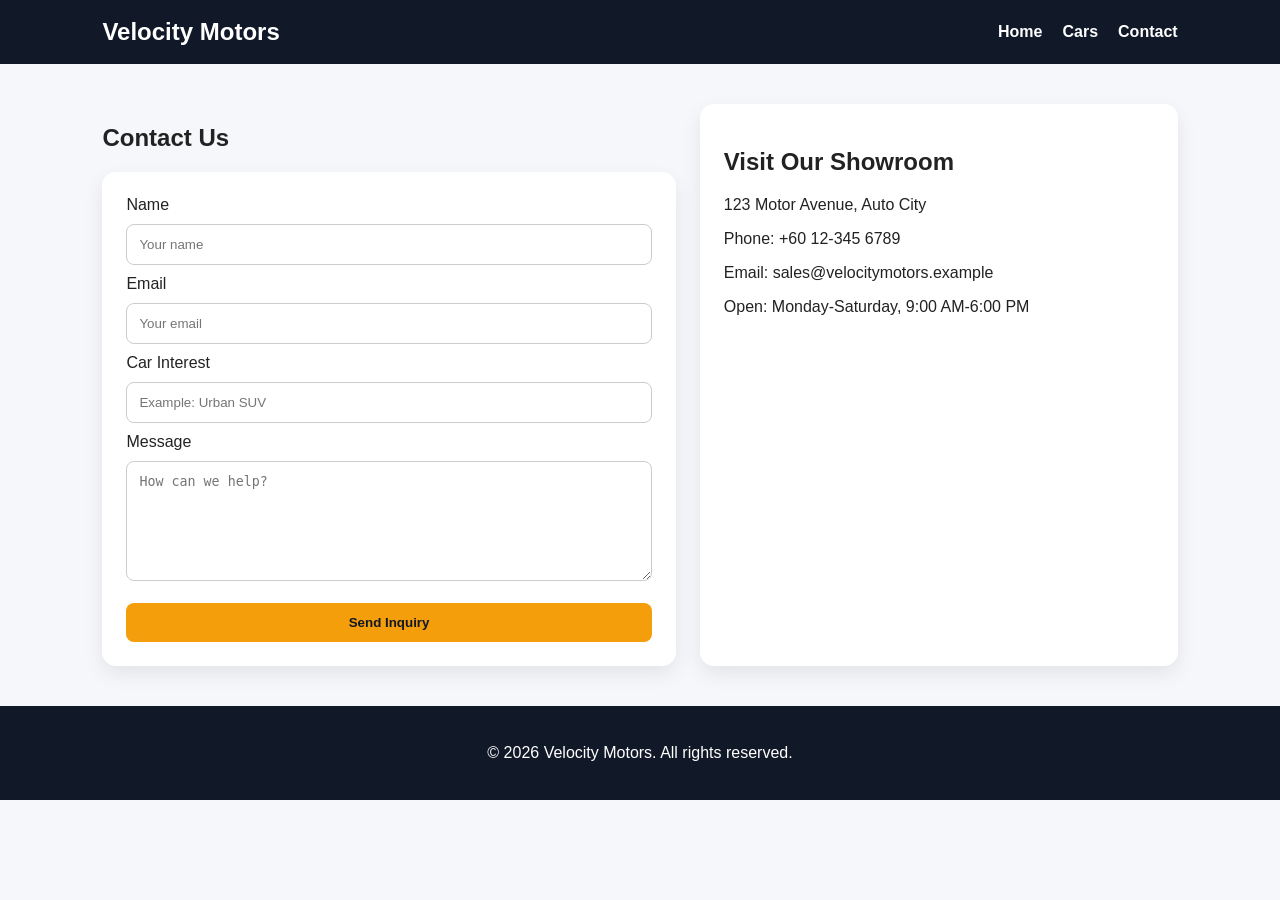
==== contact.html @ bf2d2f70 "First commit" ====
<!DOCTYPE html>
<html lang="en">
<head><meta charset="UTF-8"><meta name="viewport" content="width=device-width, initial-scale=1.0"><title>Velocity Motors | Contact</title><link rel="stylesheet" href="style.css"></head>
<body>
<header><nav class="navbar"><h1>Velocity Motors</h1><ul><li><a href="index.html">Home</a></li><li><a href="cars.html">Cars</a></li><li><a href="contact.html">Contact</a></li></ul></nav></header>
<main class="container contact-layout"><section><h2>Contact Us</h2><form><label>Name</label><input type="text" placeholder="Your name"><label>Email</label><input type="email" placeholder="Your email"><label>Car Interest</label><input type="text" placeholder="Example: Urban SUV"><label>Message</label><textarea placeholder="How can we help?"></textarea><button class="btn" type="submit">Send Inquiry</button></form></section><section class="info-box"><h2>Visit Our Showroom</h2><p>123 Motor Avenue, Auto City</p><p>Phone: +60 12-345 6789</p><p>Email: sales@velocitymotors.example</p><p>Open: Monday-Saturday, 9:00 AM-6:00 PM</p></section></main>
<footer><p>&copy; 2026 Velocity Motors. All rights reserved.</p></footer></body></html>
---- style.css ----
* { box-sizing: border-box; }
body { margin: 0; font-family: Arial, sans-serif; color: #222; background: #f5f7fa; }
.navbar { display: flex; justify-content: space-between; align-items: center; padding: 18px 8%; background: #111827; color: white; }
.navbar h1 { margin: 0; } .navbar ul { list-style: none; display: flex; gap: 20px; margin: 0; padding: 0; } .navbar a { color: white; text-decoration: none; font-weight: bold; } .navbar a:hover { color: #fbbf24; }
.hero { min-height: 360px; display: flex; align-items: center; padding: 0 8%; color: white; background: linear-gradient(120deg, #111827, #2563eb); } .hero h2 { font-size: 44px; margin-bottom: 10px; }
.container { width: 84%; margin: 40px auto; } .btn { display: inline-block; margin-top: 12px; padding: 12px 18px; background: #f59e0b; color: #111827; border: none; border-radius: 8px; text-decoration: none; font-weight: bold; cursor: pointer; }
.features, .car-grid, .contact-layout { display: grid; gap: 24px; } .features { grid-template-columns: repeat(3, 1fr); } .features article, .car-card, .info-box, form { background: white; padding: 24px; border-radius: 14px; box-shadow: 0 8px 20px rgba(0,0,0,0.08); } .car-grid { grid-template-columns: repeat(3, 1fr); } .car-card strong { display: block; margin-top: 10px; font-size: 20px; color: #2563eb; } .contact-layout { grid-template-columns: 1.2fr 1fr; } form { display: flex; flex-direction: column; gap: 10px; } input, textarea { padding: 12px; border: 1px solid #ccc; border-radius: 8px; } textarea { min-height: 120px; } footer { text-align: center; padding: 22px; background: #111827; color: white; margin-top: 40px; }
@media (max-width: 768px) { .navbar, .navbar ul { flex-direction: column; gap: 12px; } .features, .car-grid, .contact-layout { grid-template-columns: 1fr; } .hero h2 { font-size: 32px; } }
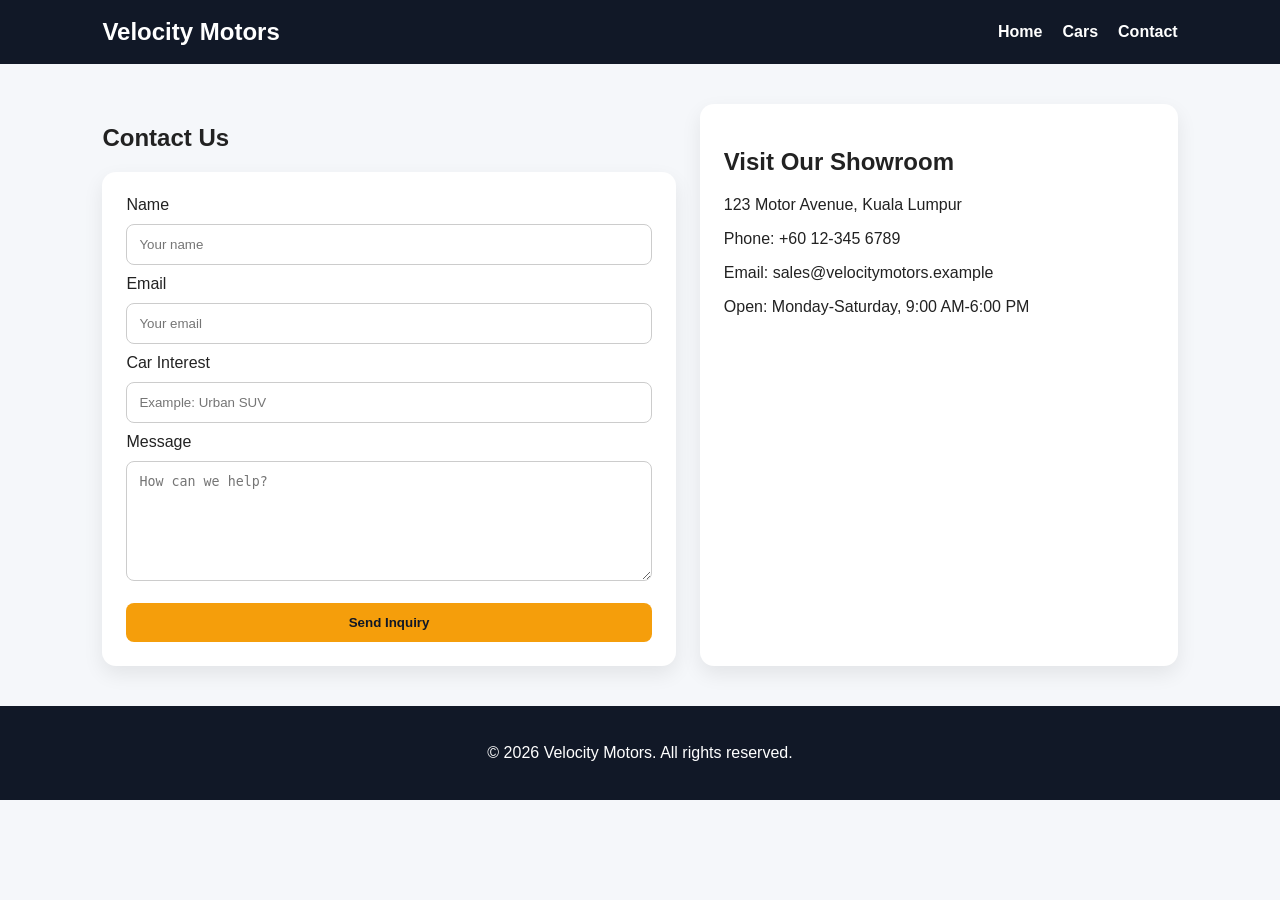
==== commit 623517e7: "Update address" ====
--- a/contact.html
+++ b/contact.html
@@ -3,5 +3,5 @@
 <head><meta charset="UTF-8"><meta name="viewport" content="width=device-width, initial-scale=1.0"><title>Velocity Motors | Contact</title><link rel="stylesheet" href="style.css"></head>
 <body>
 <header><nav class="navbar"><h1>Velocity Motors</h1><ul><li><a href="index.html">Home</a></li><li><a href="cars.html">Cars</a></li><li><a href="contact.html">Contact</a></li></ul></nav></header>
-<main class="container contact-layout"><section><h2>Contact Us</h2><form><label>Name</label><input type="text" placeholder="Your name"><label>Email</label><input type="email" placeholder="Your email"><label>Car Interest</label><input type="text" placeholder="Example: Urban SUV"><label>Message</label><textarea placeholder="How can we help?"></textarea><button class="btn" type="submit">Send Inquiry</button></form></section><section class="info-box"><h2>Visit Our Showroom</h2><p>123 Motor Avenue, Auto City</p><p>Phone: +60 12-345 6789</p><p>Email: sales@velocitymotors.example</p><p>Open: Monday-Saturday, 9:00 AM-6:00 PM</p></section></main>
+<main class="container contact-layout"><section><h2>Contact Us</h2><form><label>Name</label><input type="text" placeholder="Your name"><label>Email</label><input type="email" placeholder="Your email"><label>Car Interest</label><input type="text" placeholder="Example: Urban SUV"><label>Message</label><textarea placeholder="How can we help?"></textarea><button class="btn" type="submit">Send Inquiry</button></form></section><section class="info-box"><h2>Visit Our Showroom</h2><p>123 Motor Avenue, Kuala Lumpur</p><p>Phone: +60 12-345 6789</p><p>Email: sales@velocitymotors.example</p><p>Open: Monday-Saturday, 9:00 AM-6:00 PM</p></section></main>
 <footer><p>&copy; 2026 Velocity Motors. All rights reserved.</p></footer></body></html>
